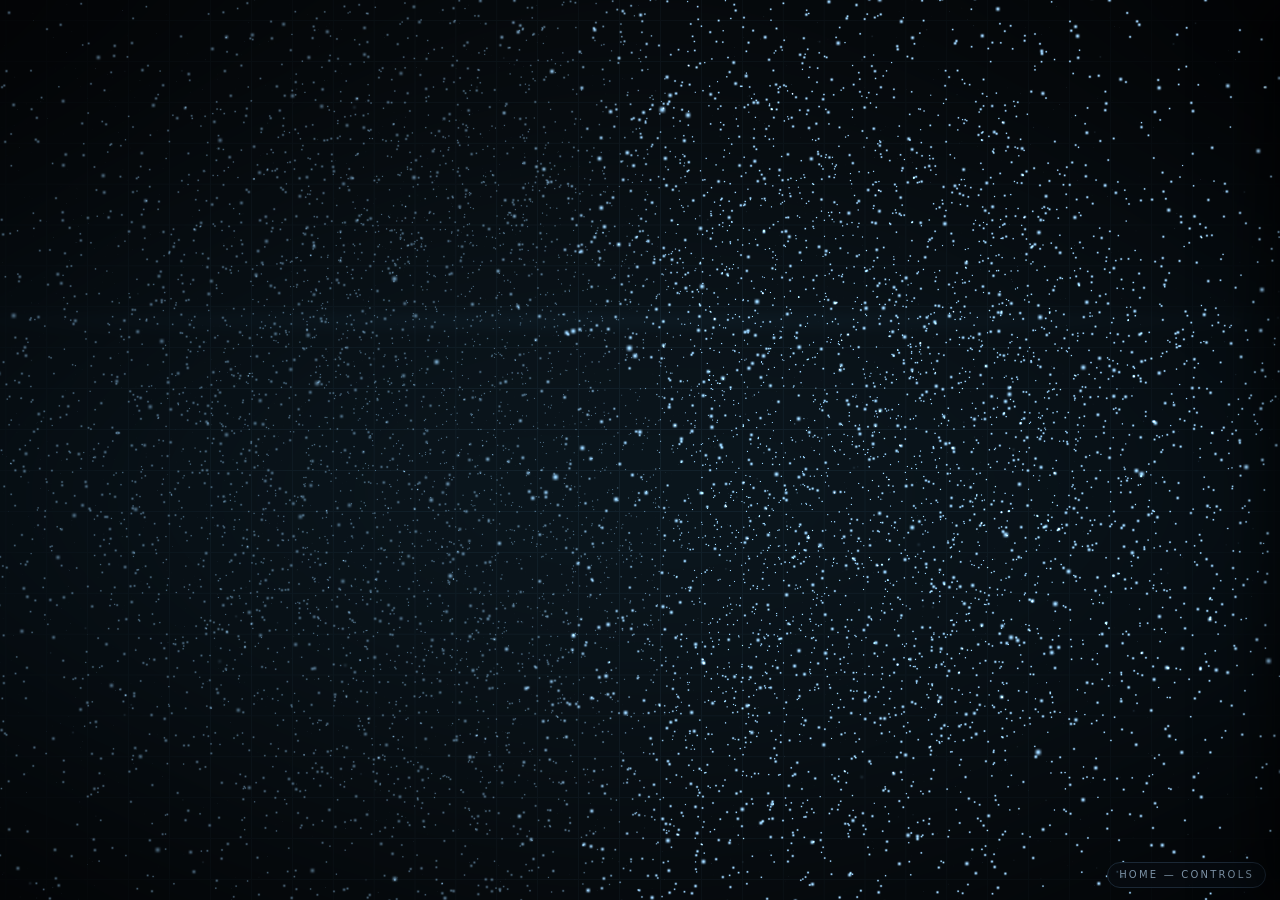
==== index.html @ 7314b43c "Drop the separate shape script" ====
<!DOCTYPE html>
<html lang="en">

  <head>
    <meta charset="utf-8">
    <meta name="viewport" content="width=device-width, initial-scale=1">
    <meta name="author" content="Jackrabbit72380">
    <title>Holographic Particle Accelerator</title>
    <link rel="stylesheet" type="text/css" href="src/controller.css">
    <link rel="stylesheet" type="text/css" href="src/style.css">
  </head>

  <body>

    <!-- Render target -->
    <canvas id="canvas"></canvas>

    <!-- Caption overlay, revealed once the image has assembled -->
    <div id="caption">Holographic Particle Accelerator</div>

    <!-- Boot status, hidden on first frame -->
    <div id="loading">Assembling</div>

    <!-- The controller, docked down the right-hand side. Home opens and closes it. -->
    <aside id="dock" class="dock" aria-hidden="true" aria-label="Controller">
      <div class="dock-bar">
        <span id="status" class="status" role="status">ready</span>
        <button id="reset" class="ghost" type="button">Reset</button>
      </div>
      <div class="wrap" id="wrap">
        <!-- controller.js binds these; there is no second window here, so they stay hidden -->
        <div hidden>
          <button id="open-player" type="button">Open particle window</button>
          <button id="focus-player" type="button">Bring to front</button>
          <button id="close-player" type="button">Close</button>
          <p class="note" id="connection"></p>
        </div>
        <div id="sections"></div>
      </div>
    </aside>

    <div id="dock-hint" role="button" tabindex="0">Home — controls</div>

    <input id="file" type="file" accept="image/png,image/jpeg,image/webp,image/svg+xml" hidden>

    <!-- Engine, shapes included -->
    <script src="src/engine.js"></script>

    <!-- Keeps the controller window attached if it is reloaded -->
    <script src="src/relay.js"></script>

    <!-- HPA.reset(): puts the shipped settings back -->
    <script src="src/reset.js"></script>

    <!-- HPA.show(): inside spin, visualizer and rainbow autopilot -->
    <script src="src/show.js"></script>

    <!-- HPA.exportModel(): the assembled target as a downloadable model -->
    <script src="src/export.js"></script>

    <!-- HPA.importModel(): a Blender mesh (OBJ / PLY) as the target -->
    <script src="src/import.js"></script>

    <!-- Docks the panel into this window; runs before controller.js, which needs it -->
    <script src="src/dock.js"></script>

    <!-- The whole control panel -->
    <script src="src/controller.js"></script>

  </body>

</html>
---- src/controller.css ----
/*  Holographic Particle Accelerator — Controller
 *  Jackrabbit72380
 *  2026
 */

:root {
    --ink: #05070a;
    --panel: #0b1118;
    --panel-2: #0e1620;
    --line: #1b2836;
    --text: #c8d9e8;
    --dim: #7c92a6;
    --accent: #5fc8ff;
    --accent-2: #b48cff;
}

* {
    box-sizing: border-box;
}

html,
body {
    margin: 0;
    height: 100%;
    background: var(--ink);
    color: var(--text);
    font: 400 13px/1.5 "Segoe UI", system-ui, -apple-system, sans-serif;
    overflow: hidden;
}

/*--- Top bar ---*/

.bar {
    display: flex;
    align-items: center;
    justify-content: space-between;
    gap: 12px;
    height: 52px;
    padding: 0 14px;
    background: linear-gradient(180deg, #0d151e, #0a1118);
    border-bottom: 1px solid var(--line);
}

.brand {
    display: flex;
    align-items: center;
    gap: 10px;
    min-width: 0;
}

.led {
    width: 9px;
    height: 9px;
    border-radius: 50%;
    background: var(--accent);
    box-shadow: 0 0 10px var(--accent), 0 0 22px rgba(95, 200, 255, 0.5);
    animation: pulse 2.6s ease-in-out infinite;
    flex: none;
}

@keyframes pulse {
    50% { opacity: 0.4; }
}

h1 {
    margin: 0;
    font-size: 13px;
    font-weight: 600;
    letter-spacing: 0.14em;
    text-transform: uppercase;
    white-space: nowrap;
    overflow: hidden;
    text-overflow: ellipsis;
}

h1 em {
    font-style: normal;
    color: var(--accent);
}

.bar-actions {
    display: flex;
    align-items: center;
    gap: 12px;
    flex: none;
}

.status {
    color: var(--dim);
    font-size: 11px;
    letter-spacing: 0.08em;
    text-transform: uppercase;
    white-space: nowrap;
    max-width: 40vw;
    overflow: hidden;
    text-overflow: ellipsis;
}

.status.busy {
    color: var(--accent);
}

.status.bad {
    color: #ff8080;
}

.ghost {
    color: var(--text);
    text-decoration: none;
    font-size: 11px;
    letter-spacing: 0.1em;
    text-transform: uppercase;
    border: 1px solid var(--line);
    border-radius: 6px;
    padding: 6px 10px;
}

.ghost:hover {
    border-color: var(--accent);
    color: var(--accent);
}

button.ghost {
    background: none;
    cursor: pointer;
}

/*--- Layout ---*/

.wrap {
    height: calc(100% - 52px);
    overflow-y: auto;
    padding: 14px 16px 44px;
    max-width: 880px;
    margin: 0 auto;
}

.wrap.dragging {
    outline: 2px dashed var(--accent);
    outline-offset: -10px;
}

/*--- Panel ---*/

.section {
    background: var(--panel);
    border: 1px solid var(--line);
    border-radius: 10px;
    padding: 13px 15px 15px;
    margin-bottom: 12px;
}

.section > h2 {
    margin: 0 0 10px;
    font-size: 10px;
    font-weight: 700;
    letter-spacing: 0.2em;
    text-transform: uppercase;
    color: var(--dim);
}

.row {
    display: grid;
    grid-template-columns: 1fr auto;
    align-items: center;
    gap: 8px;
    margin-bottom: 9px;
}

.row:last-child {
    margin-bottom: 0;
}

.row .label {
    color: var(--text);
    font-size: 12px;
}

.row .value {
    color: var(--accent);
    font-size: 11px;
    font-variant-numeric: tabular-nums;
}

.row.wide {
    grid-template-columns: 1fr;
}

input[type="range"] {
    -webkit-appearance: none;
    appearance: none;
    grid-column: 1 / -1;
    width: 100%;
    height: 4px;
    border-radius: 2px;
    background: linear-gradient(90deg, var(--accent), var(--accent-2));
    outline: none;
    margin: 4px 0 0;
}

input[type="range"]::-webkit-slider-thumb {
    -webkit-appearance: none;
    width: 14px;
    height: 14px;
    border-radius: 50%;
    background: #eaf6ff;
    border: 2px solid #0a1219;
    box-shadow: 0 0 8px rgba(95, 200, 255, 0.8);
    cursor: pointer;
}

input[type="range"]::-moz-range-thumb {
    width: 12px;
    height: 12px;
    border-radius: 50%;
    background: #eaf6ff;
    border: 2px solid #0a1219;
    cursor: pointer;
}

select,
input[type="text"],
input[type="color"] {
    width: 100%;
    background: var(--panel-2);
    color: var(--text);
    border: 1px solid var(--line);
    border-radius: 6px;
    padding: 7px 8px;
    font: inherit;
}

input[type="color"] {
    padding: 2px;
    height: 30px;
    cursor: pointer;
}

select:focus,
input[type="text"]:focus {
    outline: 1px solid var(--accent);
    border-color: var(--accent);
}

.buttons {
    display: flex;
    flex-wrap: wrap;
    gap: 6px;
}

button {
    background: var(--panel-2);
    color: var(--text);
    border: 1px solid var(--line);
    border-radius: 6px;
    padding: 7px 10px;
    font: inherit;
    font-size: 11px;
    letter-spacing: 0.08em;
    text-transform: uppercase;
    cursor: pointer;
    transition: border-color 140ms ease, color 140ms ease, background 140ms ease;
}

button:hover:not(:disabled) {
    border-color: var(--accent);
    color: var(--accent);
}

button:disabled {
    opacity: 0.4;
    cursor: not-allowed;
}

button.on {
    border-color: var(--accent);
    color: #041018;
    background: var(--accent);
    font-weight: 600;
}

button.danger.on {
    background: var(--accent-2);
    border-color: var(--accent-2);
}

/*--- Meter ---*/

.meter {
    height: 6px;
    border-radius: 3px;
    background: #0a1219;
    border: 1px solid var(--line);
    overflow: hidden;
    margin-top: 8px;
}

.meter > i {
    display: block;
    height: 100%;
    width: 0%;
    background: linear-gradient(90deg, var(--accent), var(--accent-2));
    transition: width 60ms linear;
}

.note {
    color: var(--dim);
    font-size: 11px;
    margin-top: 8px;
    line-height: 1.45;
}

.note.good {
    color: var(--accent);
}
---- src/style.css ----
/*  Holographic Particle Accelerator
 *  Jackrabbit72380
 *  2026
 */

* {
    box-sizing: border-box;
}

html,
body {
    margin: 0;
    height: 100%;
    background: #05070a;
    overflow: hidden;
}

#canvas {
    display: block;
    width: 100vw;
    height: 100vh;
}

#caption {
    --caption-scale: 1;
    position: absolute;
    left: 50%;
    bottom: 7%;
    width: min(88vw, 1100px);
    text-align: center;
    font: 600 calc(clamp(12px, 1.9vw, 30px) * var(--caption-scale))/1.2 "Segoe UI", system-ui, sans-serif;
    letter-spacing: 0.26em;
    text-transform: uppercase;
    color: #d6ecff;
    text-shadow: 0 0 18px rgba(120, 190, 255, 0.55);
    opacity: 0;
    transform: translate(-50%, 12px);
    transition: opacity 850ms ease, transform 850ms ease;
    pointer-events: none;
    user-select: none;
}

#caption.visible {
    opacity: 0.95;
    transform: translate(-50%, 0);
}

#loading {
    position: absolute;
    inset: 0;
    display: flex;
    align-items: center;
    justify-content: center;
    color: #8fa9ba;
    font: 400 13px/1.6 "Segoe UI", system-ui, sans-serif;
    letter-spacing: 0.24em;
    text-transform: uppercase;
    transition: opacity 600ms ease;
}

#loading.hidden {
    opacity: 0;
}

/*--- Docked controller (src/dock.js) ---*/

#dock {
    position: fixed;
    top: 0;
    right: 0;
    bottom: 0;
    z-index: 5;
    display: flex;
    flex-direction: column;
    width: min(390px, 94vw);
    background: rgba(8, 13, 19, 0.95);
    border-left: 1px solid #1b2836;
    box-shadow: -20px 0 50px rgba(0, 0, 0, 0.6);
    backdrop-filter: blur(6px);
    transform: translateX(100%);
    transition: transform 260ms ease;
    color: #c8d9e8;
    font: 400 13px/1.5 "Segoe UI", system-ui, -apple-system, sans-serif;
}

#dock.open {
    transform: none;
}

#dock .dock-bar {
    display: flex;
    align-items: center;
    justify-content: space-between;
    gap: 10px;
    flex: none;
    padding: 9px 12px;
    border-bottom: 1px solid #1b2836;
}

/* The panel wants the whole column, not a centred column of its own. */
#dock .wrap {
    flex: 1 1 auto;
    height: auto;
    max-width: none;
    margin: 0;
    padding: 12px 12px 24px;
    overflow-x: hidden;
    overflow-y: auto;
}

#dock-hint {
    position: fixed;
    right: 14px;
    bottom: 12px;
    z-index: 4;
    padding: 7px 11px;
    border: 1px solid #1b2836;
    border-radius: 999px;
    background: rgba(8, 13, 19, 0.72);
    color: #7c92a6;
    font: 400 10px/1 "Segoe UI", system-ui, sans-serif;
    letter-spacing: 0.22em;
    text-transform: uppercase;
    cursor: pointer;
    user-select: none;
}

#dock-hint:hover,
#dock-hint:focus-visible {
    color: #5fc8ff;
    border-color: #5fc8ff;
    outline: none;
}

#dock-hint[hidden] {
    display: none;
}
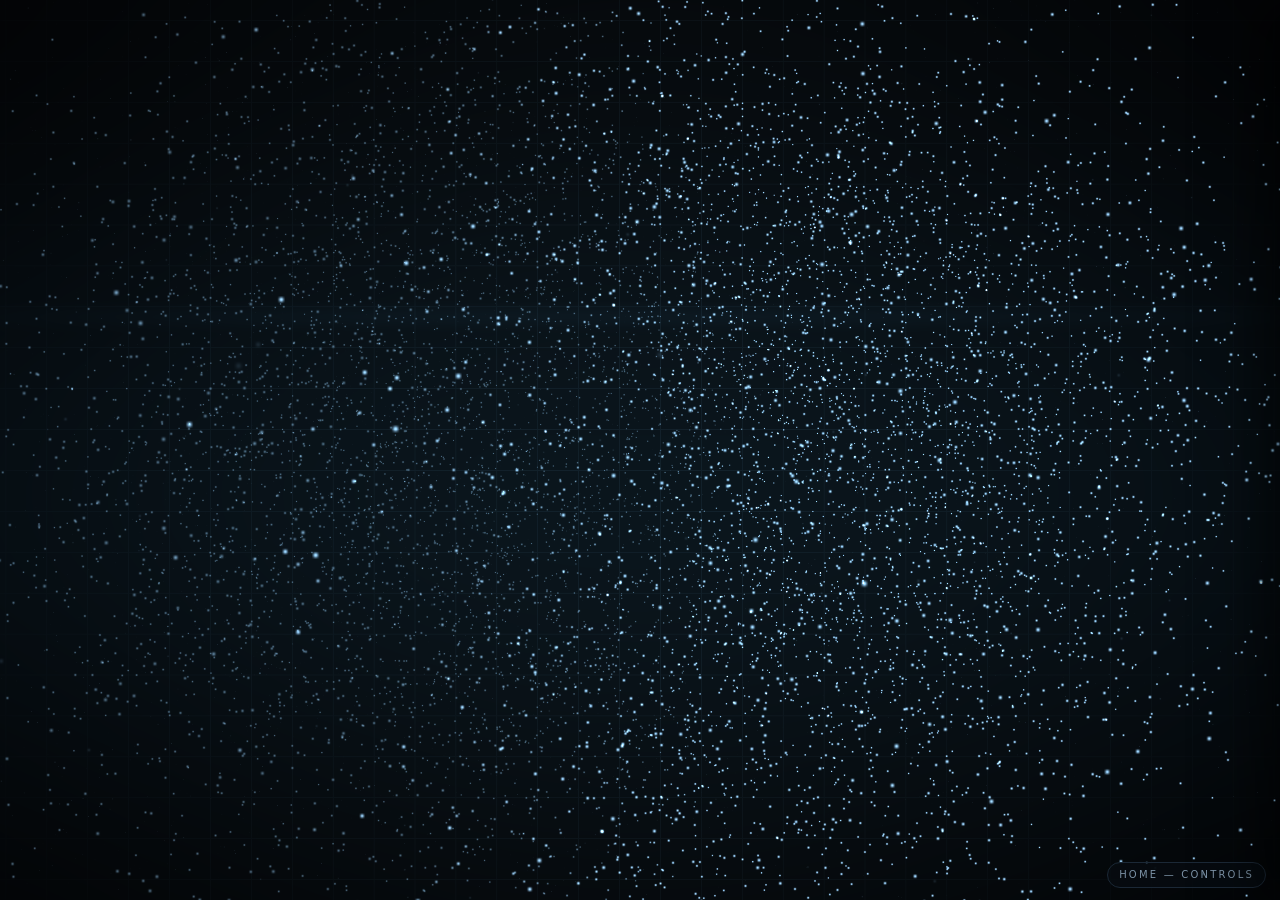
==== commit 5fc4b598: "feat: load the Layers panel beside the controller" ====
--- a/index.html
+++ b/index.html
@@ -67,6 +67,9 @@
     <!-- The whole control panel -->
     <script src="src/controller.js"></script>
 
+    <!-- The Layers panel and the Blob target, beside the controller -->
+    <script src="src/layers.js"></script>
+
   </body>
 
 </html>
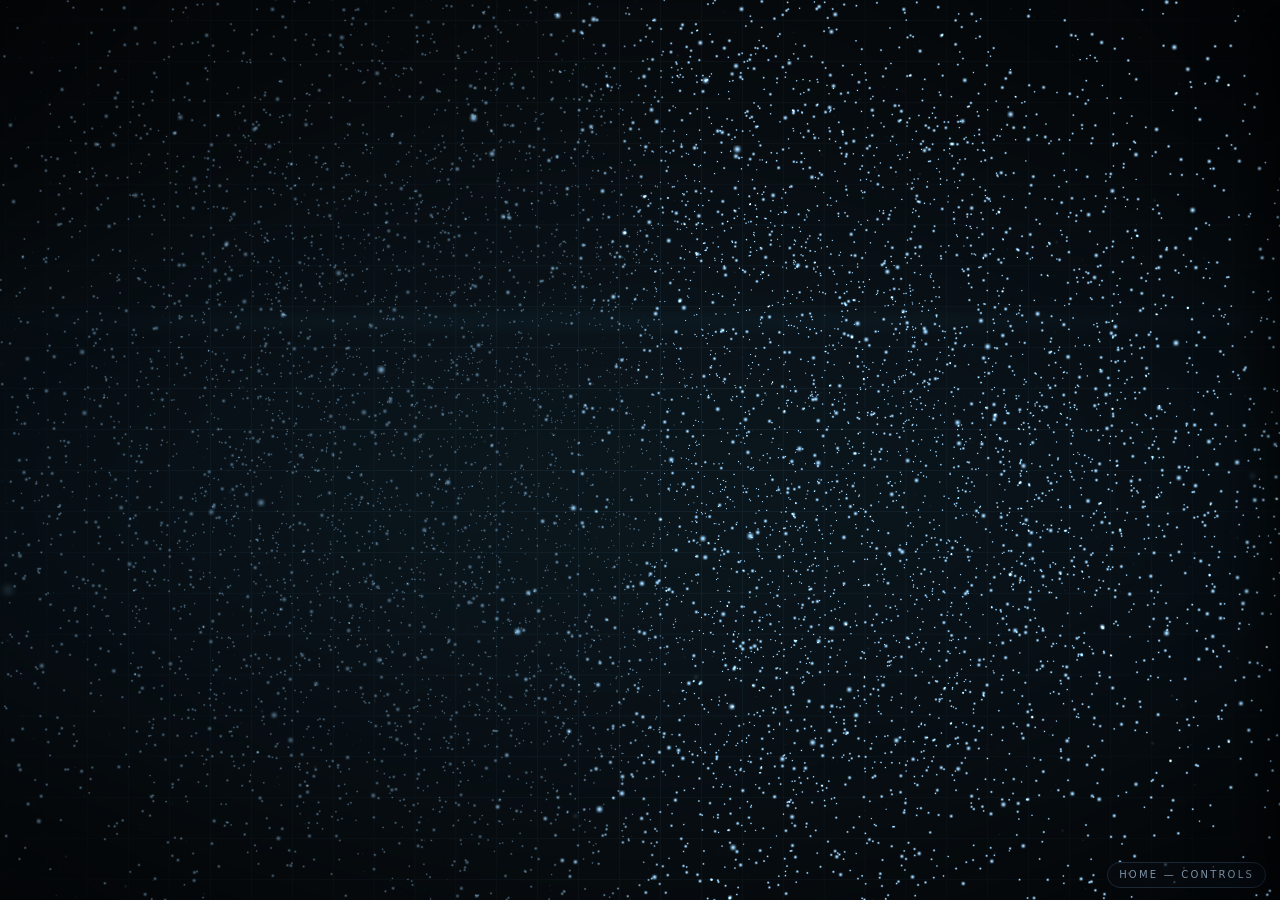
==== commit 1efb40be: "feat: 3D blob target, Layer on/off button and shape select" ====
--- a/index.html
+++ b/index.html
@@ -46,6 +46,9 @@
     <!-- Engine, shapes included -->
     <script src="src/engine.js"></script>
 
+    <!-- The blob target: a sphere the music deforms -->
+    <script src="src/blob.js"></script>
+
     <!-- Keeps the controller window attached if it is reloaded -->
     <script src="src/relay.js"></script>
 
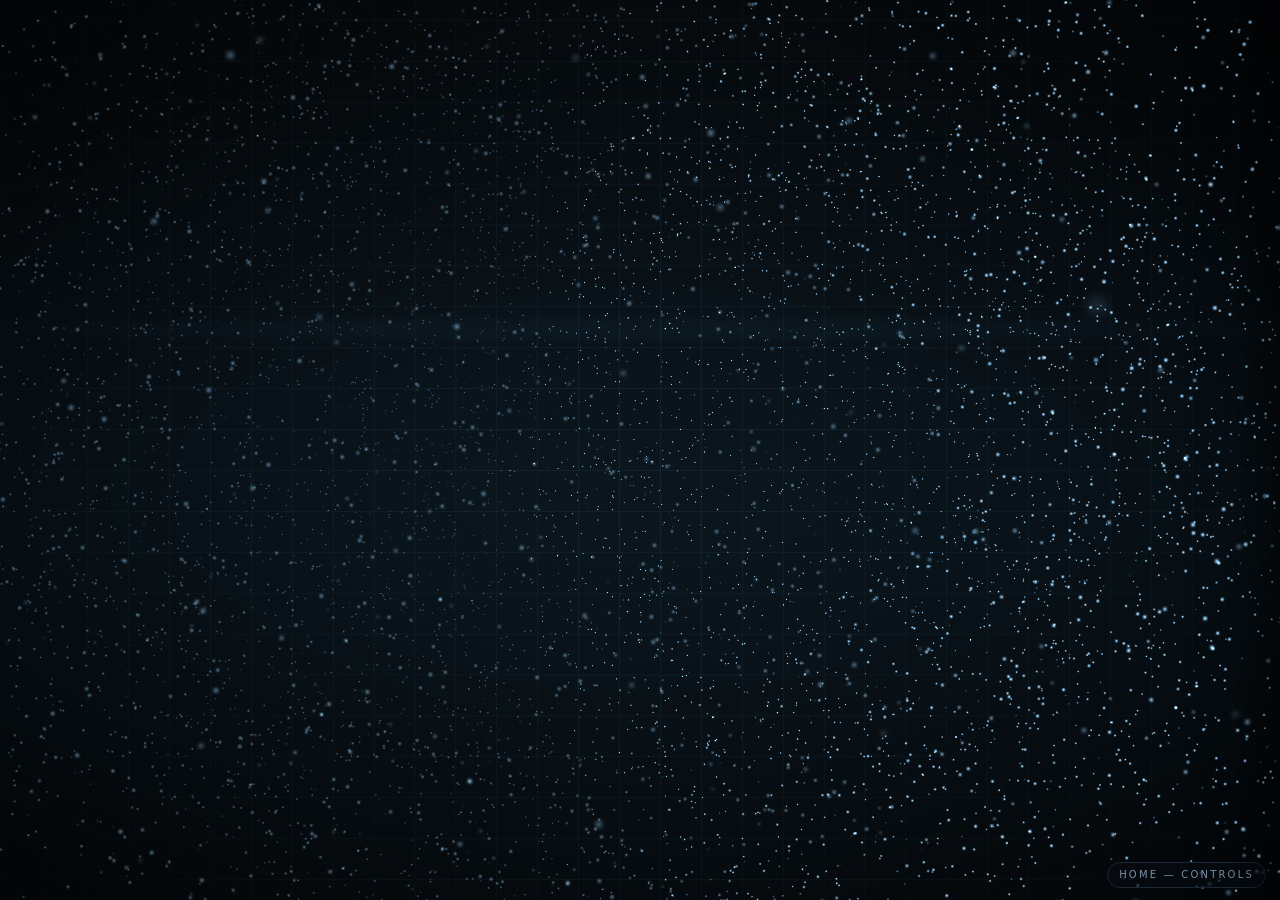
==== commit bdf9e3c7: "feat: Apply 90 degree tilt option for imported models" ====
--- a/index.html
+++ b/index.html
@@ -70,6 +70,9 @@
     <!-- The whole control panel -->
     <script src="src/controller.js"></script>
 
+    <!-- The 90 degree fix for models that arrive Z-up; needs the Target section above it -->
+    <script src="src/model-tilt.js"></script>
+
     <!-- The Layers panel and the Blob target, beside the controller -->
     <script src="src/layers.js"></script>
 
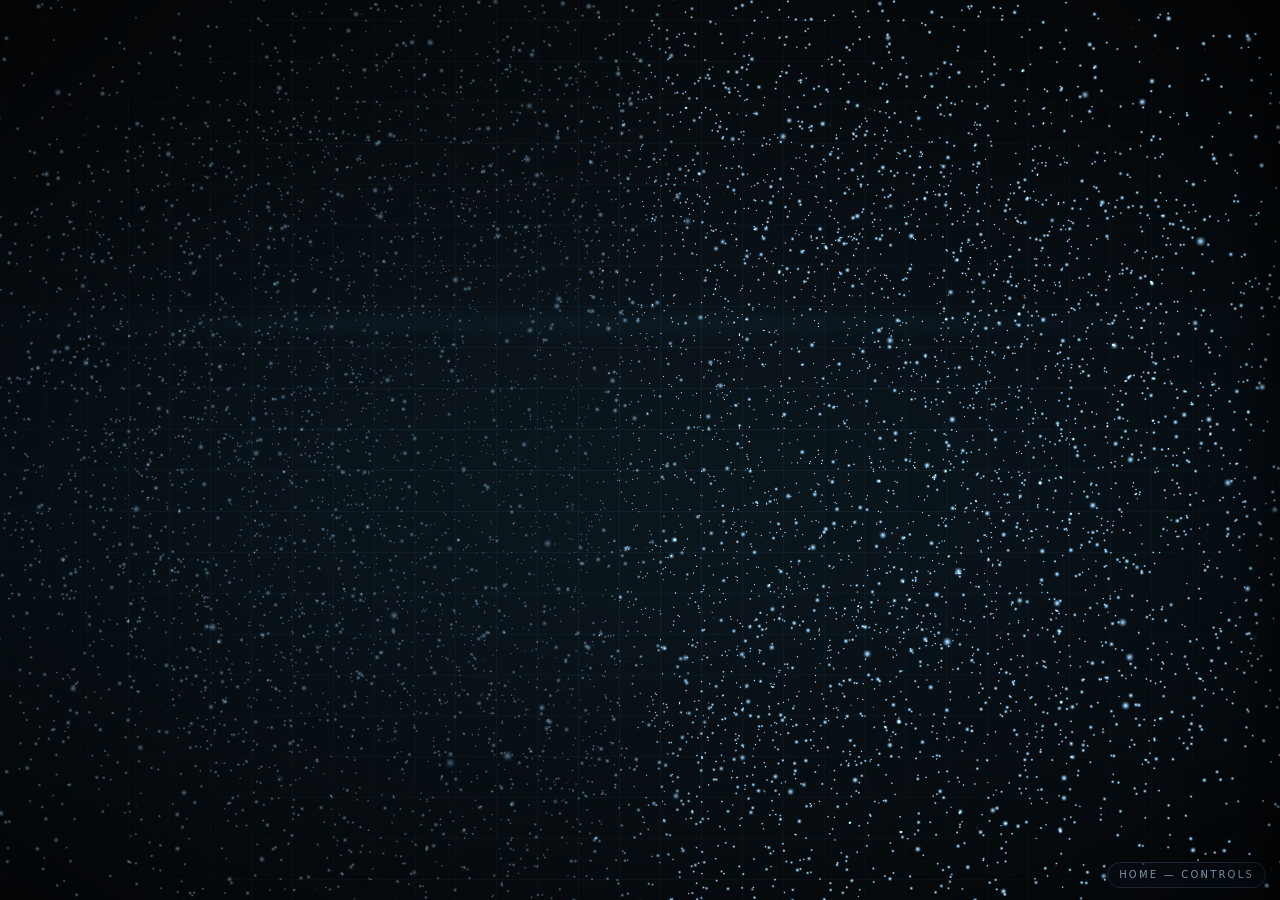
==== commit ecb830c3: "feat: layer band height, info pills, one way into the audio ring" ====
--- a/index.html
+++ b/index.html
@@ -76,6 +76,9 @@
     <!-- The Layers panel and the Blob target, beside the controller -->
     <script src="src/layers.js"></script>
 
+    <!-- Runs last: condenses the notes into pills and drops the duplicate ring button -->
+    <script src="src/panel-compact.js"></script>
+
   </body>
 
 </html>
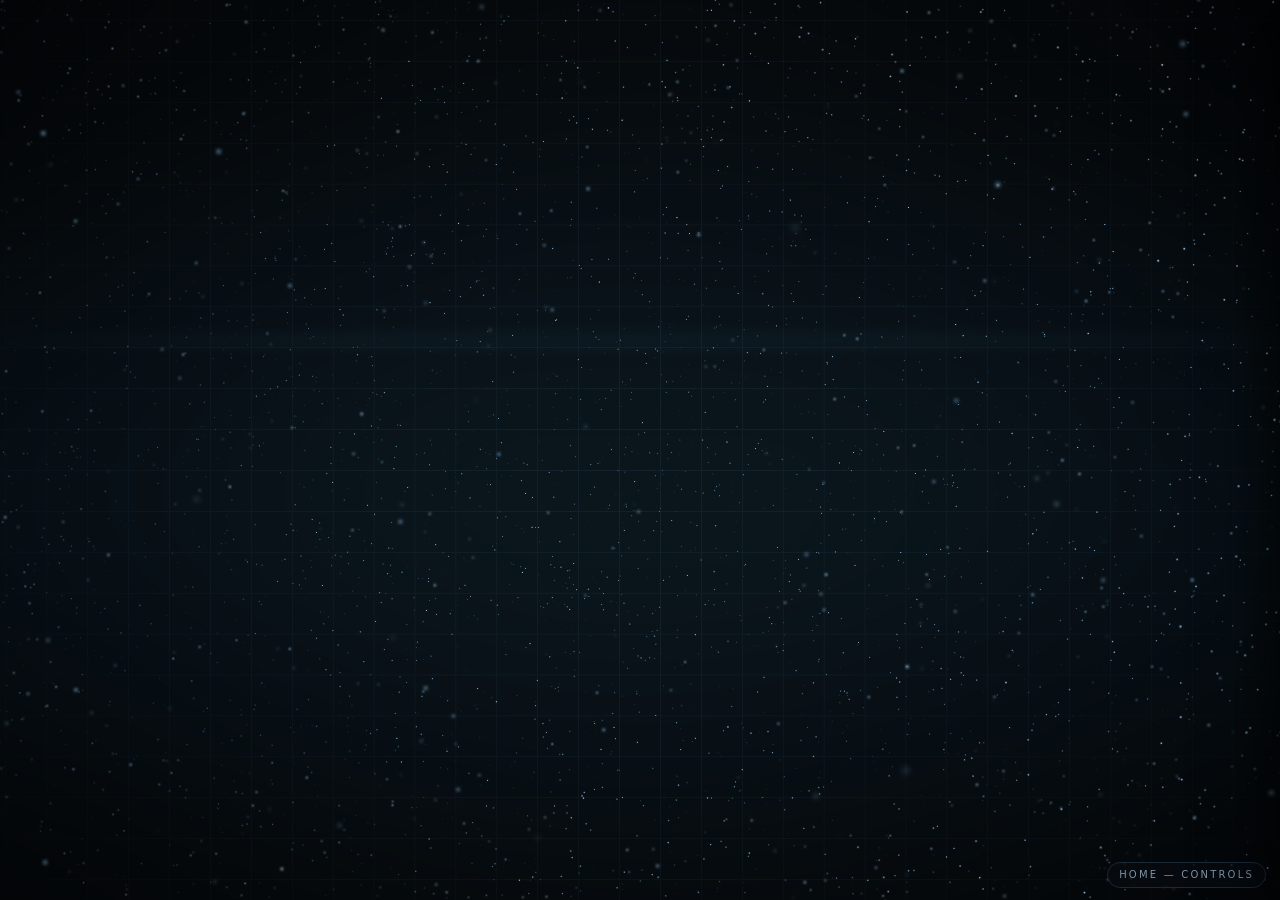
==== commit fa8207bd: "feat: one Load button for images and models, three buttons to a row" ====
--- a/index.html
+++ b/index.html
@@ -76,6 +76,9 @@
     <!-- The Layers panel and the Blob target, beside the controller -->
     <script src="src/layers.js"></script>
 
+    <!-- One Load… for pictures and meshes, in place of two buttons -->
+    <script src="src/target-load.js"></script>
+
     <!-- Runs last: condenses the notes into pills and drops the duplicate ring button -->
     <script src="src/panel-compact.js"></script>
 
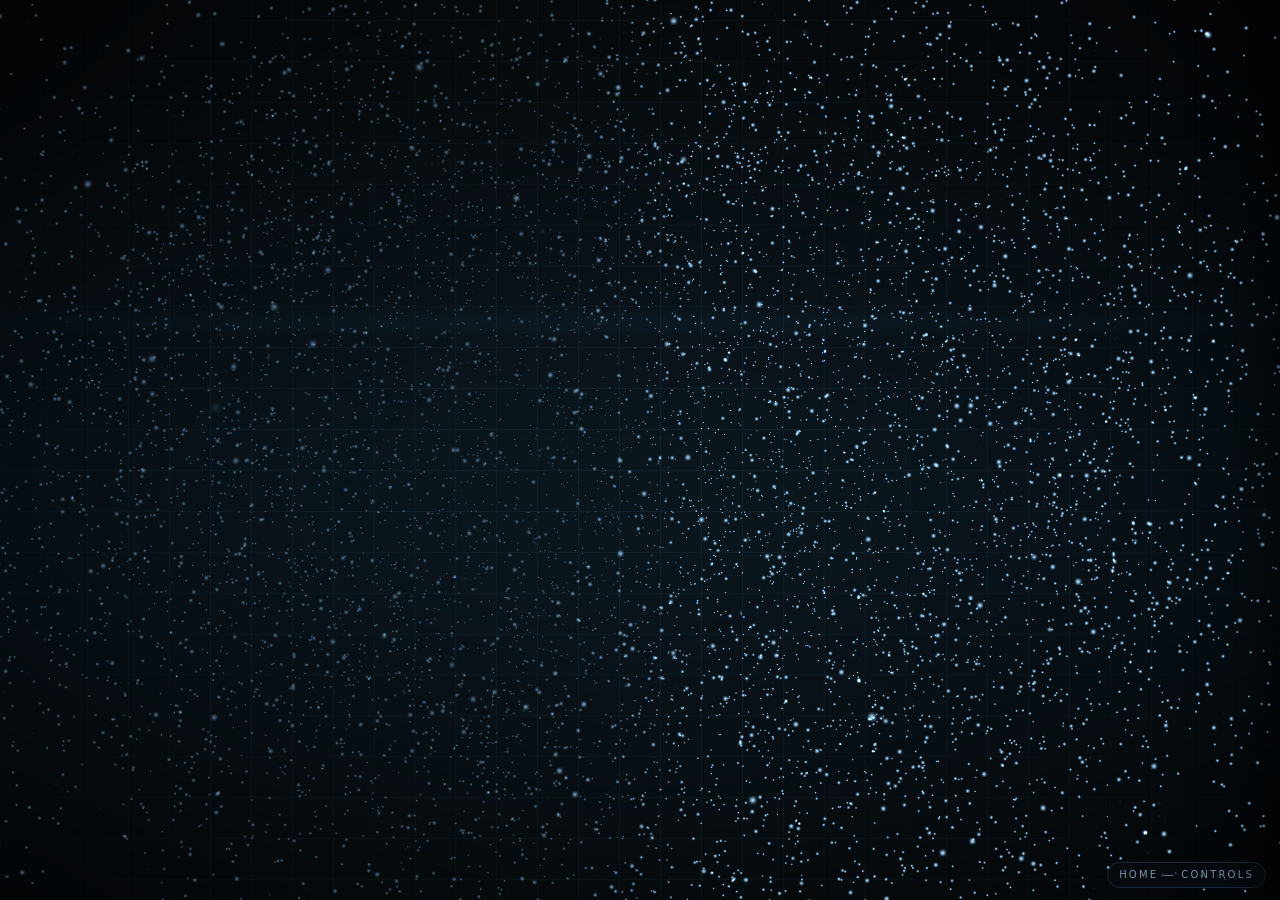
==== commit 54a2cfa8: "feat: load caption-names.js on the page" ====
--- a/index.html
+++ b/index.html
@@ -79,6 +79,9 @@
     <!-- One Load… for pictures and meshes, in place of two buttons -->
     <script src="src/target-load.js"></script>
 
+    <!-- Caption from the track, picture or model you loaded -->
+    <script src="src/caption-names.js"></script>
+
     <!-- Runs last: condenses the notes into pills and drops the duplicate ring button -->
     <script src="src/panel-compact.js"></script>
 
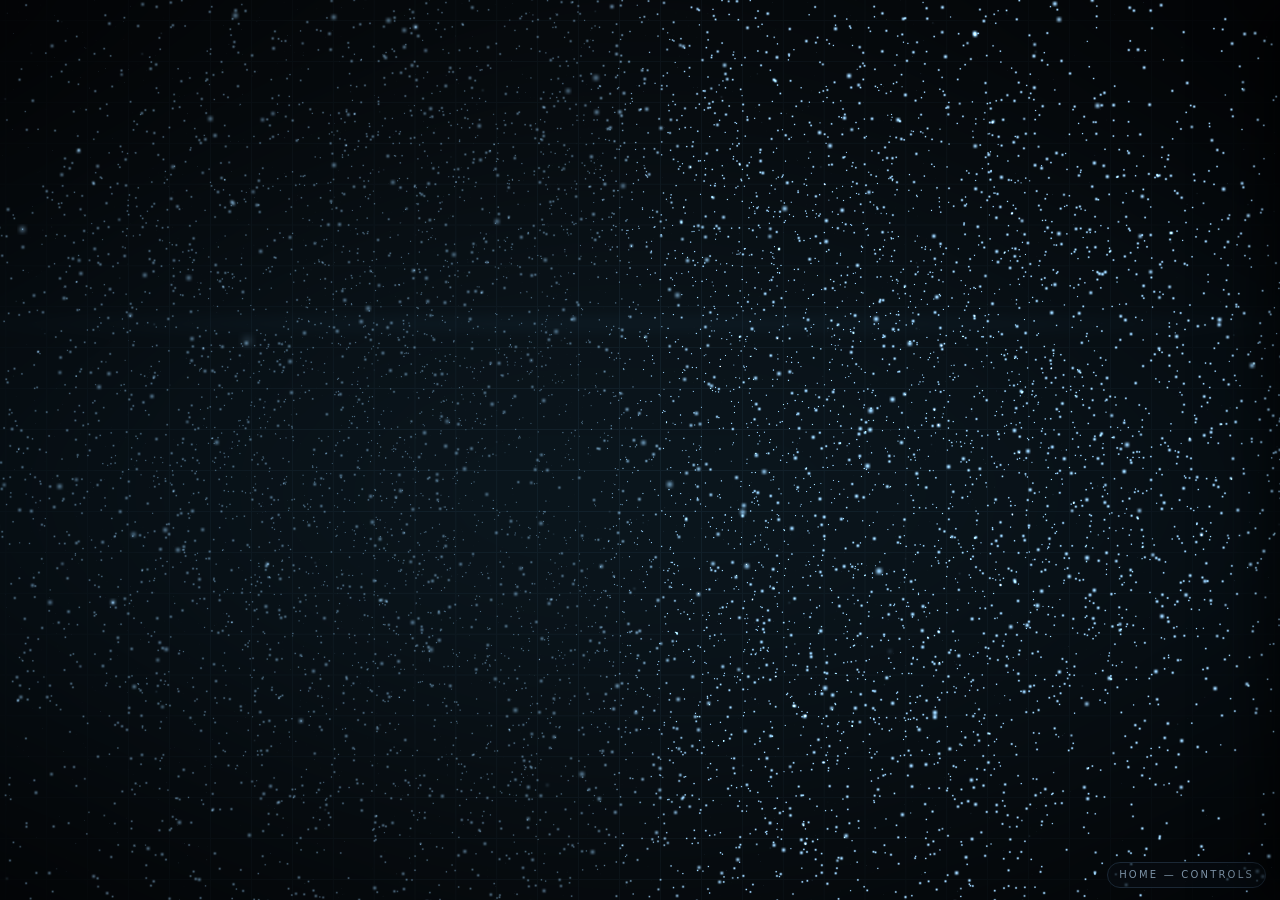
==== commit 41f84472: "style: sentence case throughout, capture buttons in two rows" ====
--- a/index.html
+++ b/index.html
@@ -85,6 +85,9 @@
     <!-- Runs last: condenses the notes into pills and drops the duplicate ring button -->
     <script src="src/panel-compact.js"></script>
 
+    <!-- Short capture labels, in two rows -->
+    <script src="src/panel-copy.js"></script>
+
   </body>
 
 </html>
